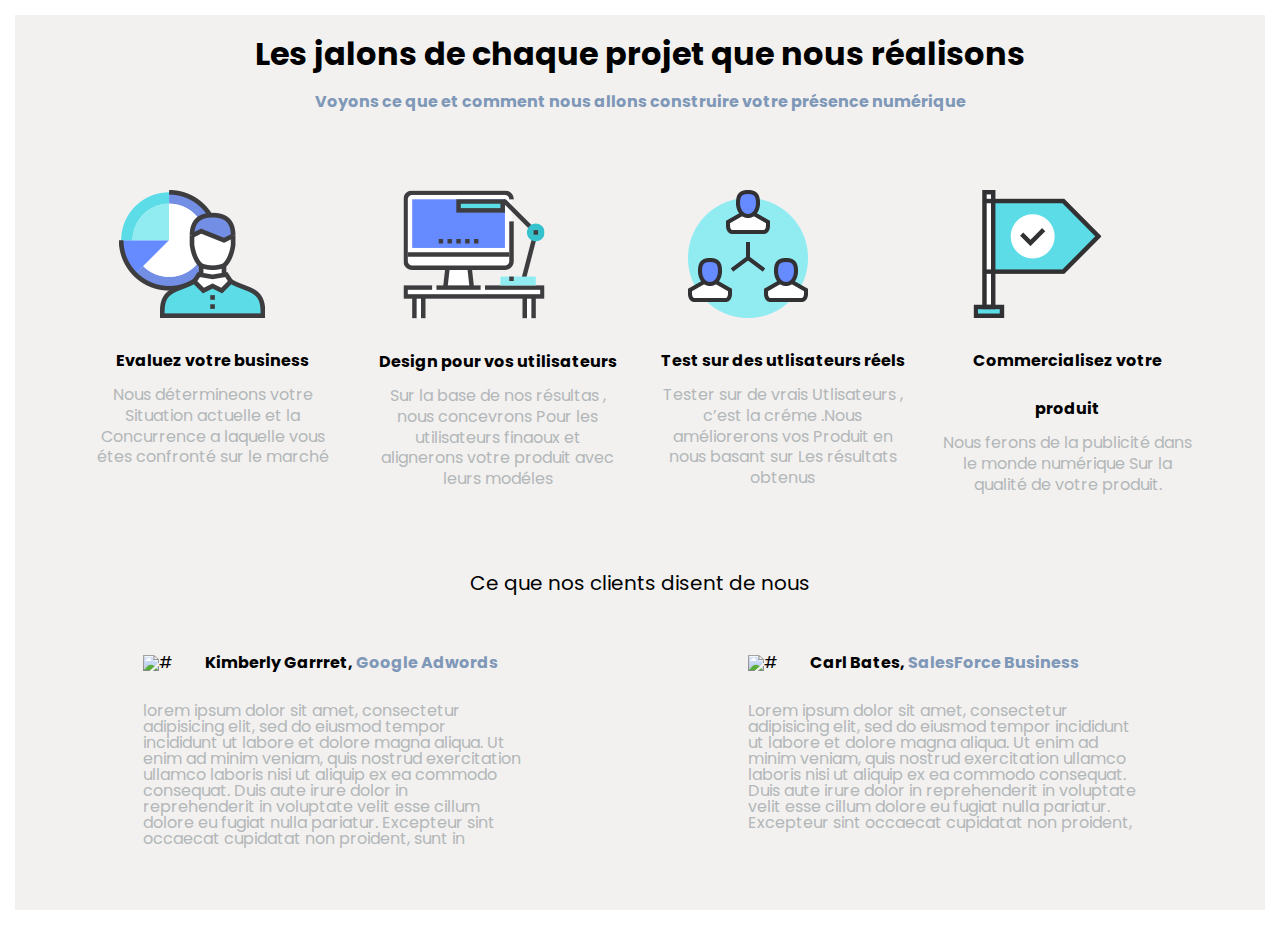
==== index.html @ 1a268c7a "add section n°2" ====
<!DOCTYPE html>
<html lang="en" dir="ltr">

<head>
    <meta charset="UTF-8">
    <meta name="description" content="">
    <meta name="viewport" content="width=device-width, initial-scale=1.0">
    <link href="https://fonts.googleapis.com/css?family=Poppins&display=swap" rel="stylesheet">
    <link rel="stylesheet" href="./css/main.css">
    <title>web design with sass</title>
</head>

<body>
    <header>
    </header>
    <section1>
        <div class="container">
            <div class="part1">
                <h1>Les jalons de chaque projet que nous réalisons</h1>
                <h4>Voyons ce que et comment nous allons construire votre présence numérique</h4>
            </div>
            <div class="part2">
                <div class="part21">
                    <img src="Images/11.png" alt="#">
                    <h4>Evaluez votre business</h4>
                    <p>Nous détermineons votre
                        Situation actuelle et la
                        Concurrence a laquelle vous
                        étes confronté sur le marché</p>
                </div>
                <div class="part22">
                    <img src="Images/12.png" alt="#">
                    <h4>Design pour vos utilisateurs</h4>
                    <p>Sur la base de nos résultas ,
                        nous concevrons Pour les
                        utilisateurs finaoux
                        et alignerons votre produit
                        avec leurs modéles</p>
                </div>
                <div class="part23">
                    <img src="Images/13.png" alt="#">
                    <h4>Test sur des utlisateurs réels</h4>
                    <p>Tester sur de vrais Utlisateurs ,
                        c’est la créme .Nous
                        améliorerons vos Produit en
                        nous basant sur Les résultats
                        obtenus</p>
                </div>
                <div class="part24">
                    <img src="Images/14.png" alt="#">
                    <h4>Commercialisez votre produit</h4>
                    <p>Nous ferons de la publicité dans
                        le monde numérique Sur la
                        qualité de votre produit.</p>
                </div>
            </div>
            <div class="part3">Ce que nos clients disent de nous</div>
            <div class="part4">
                <div class="part41">
                    <div class="user">
                        <img src="images/42.png" alt="#">
                        <strong>Kimberly Garrret, <span>Google Adwords</span></strong></div>
                    <p>lorem ipsum dolor sit amet, consectetur adipisicing elit, sed do eiusmod tempor incididunt ut
                        labore et dolore magna aliqua. Ut enim ad minim veniam, quis nostrud exercitation ullamco
                        laboris nisi ut aliquip ex ea commodo consequat. Duis aute irure dolor in reprehenderit in
                        voluptate velit esse cillum dolore eu fugiat nulla pariatur. Excepteur sint occaecat cupidatat
                        non proident, sunt in</p>
                </div>
                <div class="part42">
                    <div class="user">
                        <img src="images/41.png" alt="#">
                        <strong>Carl Bates, <span>SalesForce Business</span></strong></div>

                    <p>Lorem ipsum dolor sit amet, consectetur adipisicing elit, sed do eiusmod tempor incididunt ut
                        labore et dolore magna aliqua. Ut enim ad minim veniam, quis nostrud exercitation ullamco
                        laboris nisi ut aliquip ex ea commodo consequat. Duis aute irure dolor in reprehenderit in
                        voluptate velit esse cillum dolore eu fugiat nulla pariatur. Excepteur sint occaecat cupidatat
                        non proident,</p>
                </div>
            </div>
    </section1>

    <section2></section2>
    <footer></footer>
</body>

</html>
---- css/main.css ----
@use "../variable";
* {
  margin: 0;
  padding: 0;
  -moz-box-sizing: border-box;
  -webkit-box-sizing: border-box;
  -ms-box-sizing: border-box;
  box-sizing: border-box; }

*, *:before, *:after {
  box-sizing: inherit; }

html {
  font-size: 16px; }

body {
  font-family: 'Poppins', sans-serif;
  max-width: 100%; }

.container {
  margin: 15px;
  padding: 15px;
  background-color: #f2f1ef;
  line-height: 3rem; }

.container .part1 h1 {
  text-align: center;
  color: black; }

.container .part1 h4 {
  text-align: center;
  color: #7f98b8; }

.part2 {
  display: flex;
  justify-content: space-around;
  flex-wrap: nowrap;
  margin-top: 4rem;
  margin: 4rem 40px; }

.part2 div {
  width: 250px; }

.part2 img {
  margin-left: 30px; }

.part2 h4 {
  text-align: center;
  line-height: 3rem; }

.part2 p {
  text-align: center;
  line-height: 1.3rem;
  color: #b3b7b9; }

.part3 {
  text-align: center;
  font-size: 20px; }

.part4 {
  display: flex;
  justify-content: space-around;
  line-height: 1rem;
  margin-top: 3rem; }

.part4 span {
  color: #7f98b8; }

.part4 .part41 p {
  max-width: 380px;
  color: #b3b7b9;
  padding: 2rem 0 3rem 0; }

.part4 .part42 p {
  max-width: 390px;
  color: #b3b7b9;
  padding: 2rem 0 3rem 0; }

.user {
  display: flex;
  align-items: center; }

.user strong {
  margin-left: 2rem; }

@media (max-width: 375px) {
  .container {
    max-width: 360px;
    padding: 0px; }
  .part1 h1 {
    font-size: 20px; }
  .part1 h4 {
    font-size: 16px; }
  .part2 {
    display: flex;
    justify-content: center;
    align-items: center;
    flex-direction: column;
    text-align: center;
    margin-top: 2rem; }
  .part2 img {
    margin-left: 0px;
    margin-top: 2rem; } }

@media (max-width: 375px) {
  .container {
    max-width: 342px;
    padding: 0px; }
  .part4 {
    display: flex;
    justify-content: center;
    align-items: center;
    flex-direction: column; }
  .user {
    display: flex;
    flex-direction: column; }
  .user strong {
    margin-top: 30px; }
  .part4 .part41 p {
    text-align: center;
    max-width: 300px;
    margin-left: 10px; }
  .part4 .part42 p {
    text-align: center;
    max-width: 300px;
    margin-left: 20px; } }
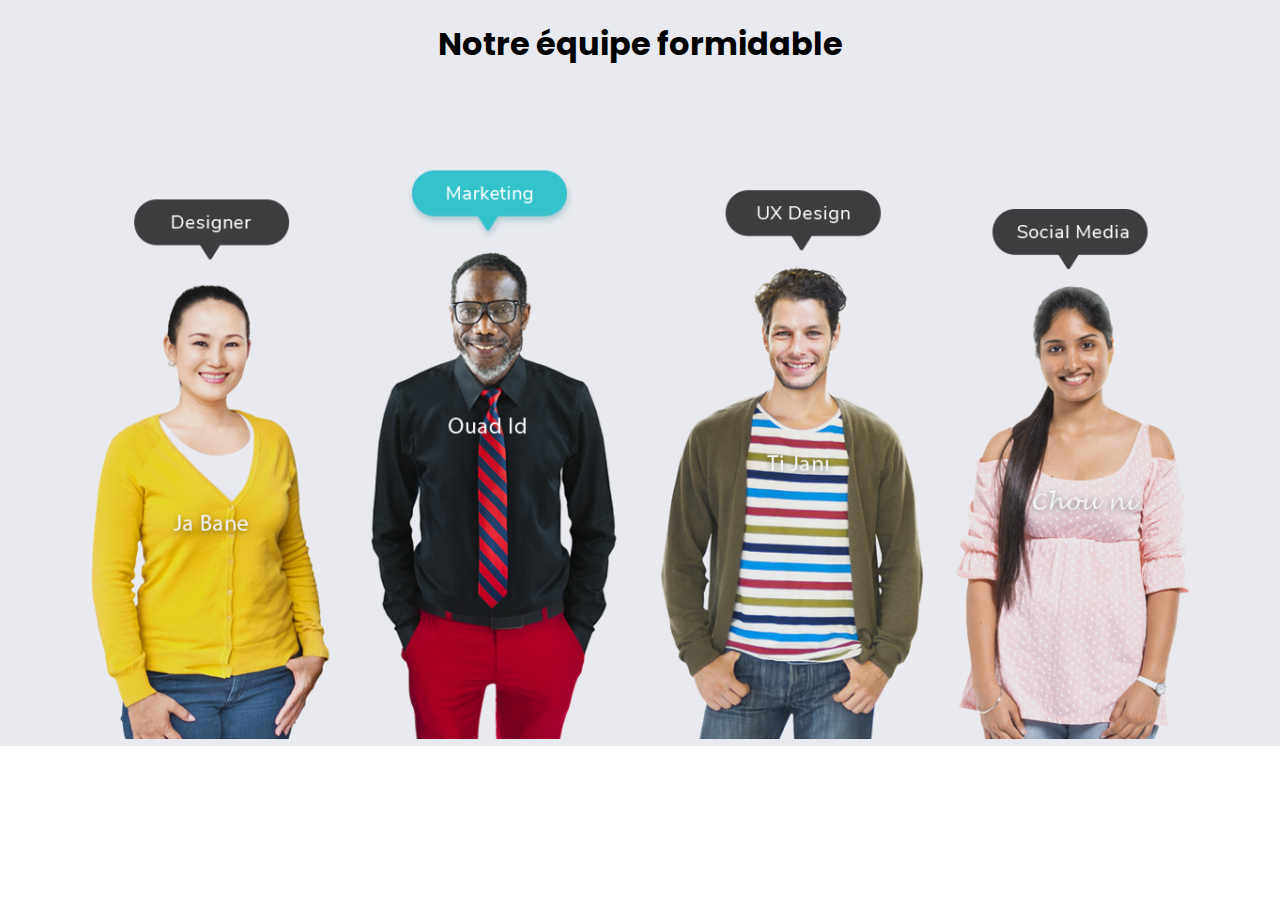
==== commit b4fc20db: "noveau dossi" ====
--- a/index.html
+++ b/index.html
@@ -11,77 +11,36 @@
 </head>
 
 <body>
-    <header>
-    </header>
-    <section1>
+
+    <section id="sec2">
         <div class="container">
-            <div class="part1">
-                <h1>Les jalons de chaque projet que nous réalisons</h1>
-                <h4>Voyons ce que et comment nous allons construire votre présence numérique</h4>
+            <div class="s2">
+                <h1>Notre équipe formidable </h1>
             </div>
-            <div class="part2">
-                <div class="part21">
-                    <img src="Images/11.png" alt="#">
-                    <h4>Evaluez votre business</h4>
-                    <p>Nous détermineons votre
-                        Situation actuelle et la
-                        Concurrence a laquelle vous
-                        étes confronté sur le marché</p>
-                </div>
-                <div class="part22">
-                    <img src="Images/12.png" alt="#">
-                    <h4>Design pour vos utilisateurs</h4>
-                    <p>Sur la base de nos résultas ,
-                        nous concevrons Pour les
-                        utilisateurs finaoux
-                        et alignerons votre produit
-                        avec leurs modéles</p>
-                </div>
-                <div class="part23">
-                    <img src="Images/13.png" alt="#">
-                    <h4>Test sur des utlisateurs réels</h4>
-                    <p>Tester sur de vrais Utlisateurs ,
-                        c’est la créme .Nous
-                        améliorerons vos Produit en
-                        nous basant sur Les résultats
-                        obtenus</p>
-                </div>
-                <div class="part24">
-                    <img src="Images/14.png" alt="#">
-                    <h4>Commercialisez votre produit</h4>
-                    <p>Nous ferons de la publicité dans
-                        le monde numérique Sur la
-                        qualité de votre produit.</p>
-                </div>
+            <div class="flex">
+                <a href="#">
+                    <img src="Images/1.png" alt="hanan">
+                </a>
+                <a href="#">
+                    <img src="Images/2.png" alt="wadid">
+                </a>
+                <a href="#">
+                    <img src="Images/3.png" alt="tijani">
+
+                </a>
+                <a href="#">
+                    <img src="Images/4.png" alt="iman">
+                </a>
             </div>
-            <div class="part3">Ce que nos clients disent de nous</div>
-            <div class="part4">
-                <div class="part41">
-                    <div class="user">
-                        <img src="images/42.png" alt="#">
-                        <strong>Kimberly Garrret, <span>Google Adwords</span></strong></div>
-                    <p>lorem ipsum dolor sit amet, consectetur adipisicing elit, sed do eiusmod tempor incididunt ut
-                        labore et dolore magna aliqua. Ut enim ad minim veniam, quis nostrud exercitation ullamco
-                        laboris nisi ut aliquip ex ea commodo consequat. Duis aute irure dolor in reprehenderit in
-                        voluptate velit esse cillum dolore eu fugiat nulla pariatur. Excepteur sint occaecat cupidatat
-                        non proident, sunt in</p>
-                </div>
-                <div class="part42">
-                    <div class="user">
-                        <img src="images/41.png" alt="#">
-                        <strong>Carl Bates, <span>SalesForce Business</span></strong></div>
+        </div>
+    </section>
 
-                    <p>Lorem ipsum dolor sit amet, consectetur adipisicing elit, sed do eiusmod tempor incididunt ut
-                        labore et dolore magna aliqua. Ut enim ad minim veniam, quis nostrud exercitation ullamco
-                        laboris nisi ut aliquip ex ea commodo consequat. Duis aute irure dolor in reprehenderit in
-                        voluptate velit esse cillum dolore eu fugiat nulla pariatur. Excepteur sint occaecat cupidatat
-                        non proident,</p>
-                </div>
-            </div>
-    </section1>
 
-    <section2></section2>
-    <footer></footer>
+
+
+
+
+
 </body>
 
 </html>--- a/css/main.css
+++ b/css/main.css
@@ -1,4 +1,3 @@
-@use "../variable";
 * {
   margin: 0;
   padding: 0;
@@ -18,109 +17,18 @@
   max-width: 100%; }
 
 .container {
-  margin: 15px;
-  padding: 15px;
-  background-color: #f2f1ef;
-  line-height: 3rem; }
+  width: 1175px;
+  padding-left: 15px;
+  padding-right: 15px;
+  margin: 0px auto; }
 
-.container .part1 h1 {
-  text-align: center;
-  color: black; }
-
-.container .part1 h4 {
-  text-align: center;
-  color: #7f98b8; }
-
-.part2 {
-  display: flex;
-  justify-content: space-around;
-  flex-wrap: nowrap;
-  margin-top: 4rem;
-  margin: 4rem 40px; }
-
-.part2 div {
-  width: 250px; }
-
-.part2 img {
-  margin-left: 30px; }
-
-.part2 h4 {
-  text-align: center;
-  line-height: 3rem; }
-
-.part2 p {
-  text-align: center;
-  line-height: 1.3rem;
-  color: #b3b7b9; }
-
-.part3 {
-  text-align: center;
-  font-size: 20px; }
-
-.part4 {
-  display: flex;
-  justify-content: space-around;
-  line-height: 1rem;
-  margin-top: 3rem; }
-
-.part4 span {
-  color: #7f98b8; }
-
-.part4 .part41 p {
-  max-width: 380px;
-  color: #b3b7b9;
-  padding: 2rem 0 3rem 0; }
-
-.part4 .part42 p {
-  max-width: 390px;
-  color: #b3b7b9;
-  padding: 2rem 0 3rem 0; }
-
-.user {
-  display: flex;
-  align-items: center; }
-
-.user strong {
-  margin-left: 2rem; }
-
-@media (max-width: 375px) {
-  .container {
-    max-width: 360px;
-    padding: 0px; }
-  .part1 h1 {
-    font-size: 20px; }
-  .part1 h4 {
-    font-size: 16px; }
-  .part2 {
+#sec2 {
+  background-color: #e8eaef; }
+  #sec2 .s2 {
+    text-align: center;
+    padding-top: 20px; }
+  #sec2 .flex {
     display: flex;
+    align-items: center;
     justify-content: center;
-    align-items: center;
-    flex-direction: column;
-    text-align: center;
-    margin-top: 2rem; }
-  .part2 img {
-    margin-left: 0px;
-    margin-top: 2rem; } }
-
-@media (max-width: 375px) {
-  .container {
-    max-width: 342px;
-    padding: 0px; }
-  .part4 {
-    display: flex;
-    justify-content: center;
-    align-items: center;
-    flex-direction: column; }
-  .user {
-    display: flex;
-    flex-direction: column; }
-  .user strong {
-    margin-top: 30px; }
-  .part4 .part41 p {
-    text-align: center;
-    max-width: 300px;
-    margin-left: 10px; }
-  .part4 .part42 p {
-    text-align: center;
-    max-width: 300px;
-    margin-left: 20px; } }
+    flex-wrap: wrap; }
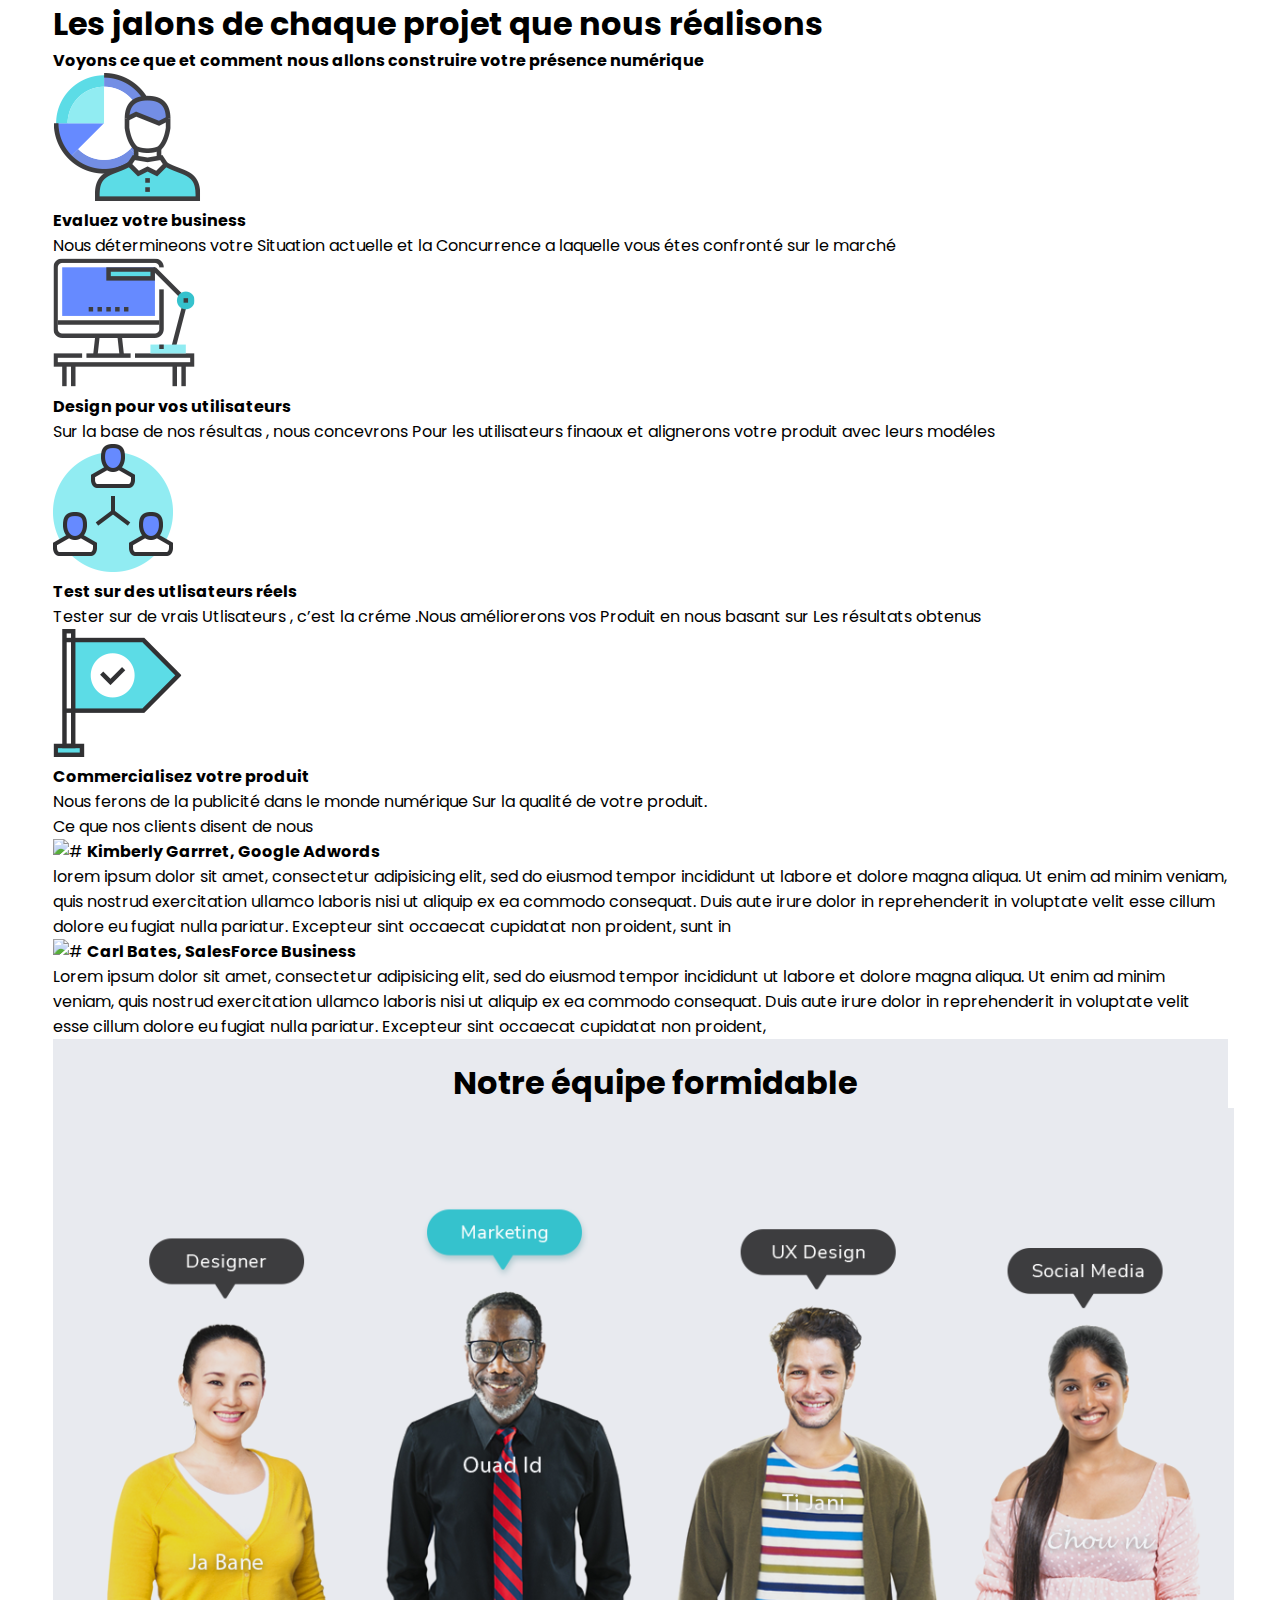
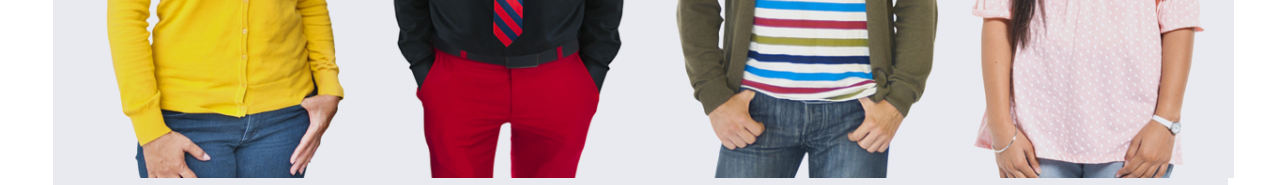
==== commit f2178df9: "add section_2" ====
--- a/index.html
+++ b/index.html
@@ -11,7 +11,72 @@
 </head>
 
 <body>
+    <section1>
+        <div class="container">
+            <div class="part1">
+                <h1>Les jalons de chaque projet que nous réalisons</h1>
+                <h4>Voyons ce que et comment nous allons construire votre présence numérique</h4>
+            </div>
+            <div class="part2">
+                <div class="part21">
+                    <img src="Images/11.png" alt="#">
+                    <h4>Evaluez votre business</h4>
+                    <p>Nous détermineons votre
+                        Situation actuelle et la
+                        Concurrence a laquelle vous
+                        étes confronté sur le marché</p>
+                </div>
+                <div class="part22">
+                    <img src="Images/12.png" alt="#">
+                    <h4>Design pour vos utilisateurs</h4>
+                    <p>Sur la base de nos résultas ,
+                        nous concevrons Pour les
+                        utilisateurs finaoux
+                        et alignerons votre produit
+                        avec leurs modéles</p>
+                </div>
+                <div class="part23">
+                    <img src="Images/13.png" alt="#">
+                    <h4>Test sur des utlisateurs réels</h4>
+                    <p>Tester sur de vrais Utlisateurs ,
+                        c’est la créme .Nous
+                        améliorerons vos Produit en
+                        nous basant sur Les résultats
+                        obtenus</p>
+                </div>
+                <div class="part24">
+                    <img src="Images/14.png" alt="#">
+                    <h4>Commercialisez votre produit</h4>
+                    <p>Nous ferons de la publicité dans
+                        le monde numérique Sur la
+                        qualité de votre produit.</p>
+                </div>
+            </div>
+            <div class="part3">Ce que nos clients disent de nous</div>
+            <div class="part4">
+                <div class="part41">
+                    <div class="user">
+                        <img src="images/42.png" alt="#">
+                        <strong>Kimberly Garrret, <span>Google Adwords</span></strong></div>
+                    <p>lorem ipsum dolor sit amet, consectetur adipisicing elit, sed do eiusmod tempor incididunt ut
+                        labore et dolore magna aliqua. Ut enim ad minim veniam, quis nostrud exercitation ullamco
+                        laboris nisi ut aliquip ex ea commodo consequat. Duis aute irure dolor in reprehenderit in
+                        voluptate velit esse cillum dolore eu fugiat nulla pariatur. Excepteur sint occaecat cupidatat
+                        non proident, sunt in</p>
+                </div>
+                <div class="part42">
+                    <div class="user">
+                        <img src="images/41.png" alt="#">
+                        <strong>Carl Bates, <span>SalesForce Business</span></strong></div>
 
+                    <p>Lorem ipsum dolor sit amet, consectetur adipisicing elit, sed do eiusmod tempor incididunt ut
+                        labore et dolore magna aliqua. Ut enim ad minim veniam, quis nostrud exercitation ullamco
+                        laboris nisi ut aliquip ex ea commodo consequat. Duis aute irure dolor in reprehenderit in
+                        voluptate velit esse cillum dolore eu fugiat nulla pariatur. Excepteur sint occaecat cupidatat
+                        non proident,</p>
+                </div>
+            </div>
+    </section1>
     <section id="sec2">
         <div class="container">
             <div class="s2">
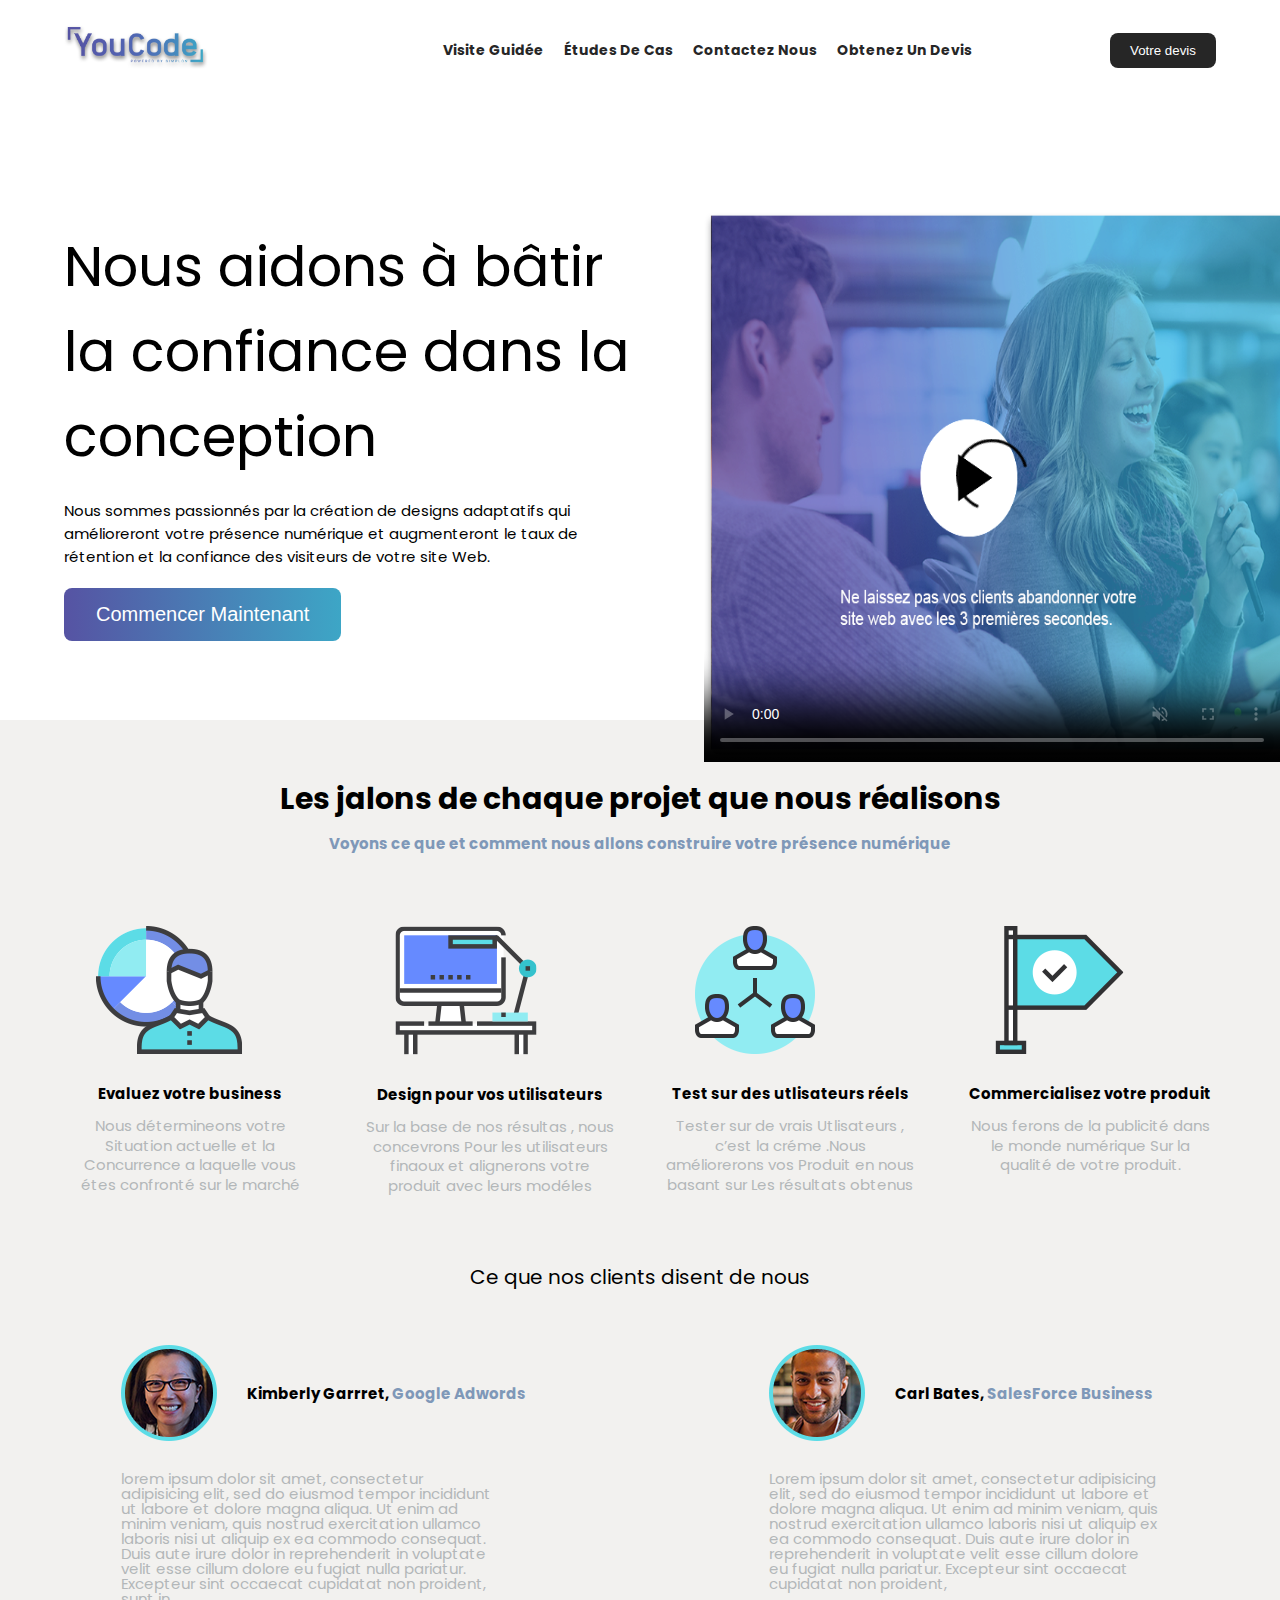
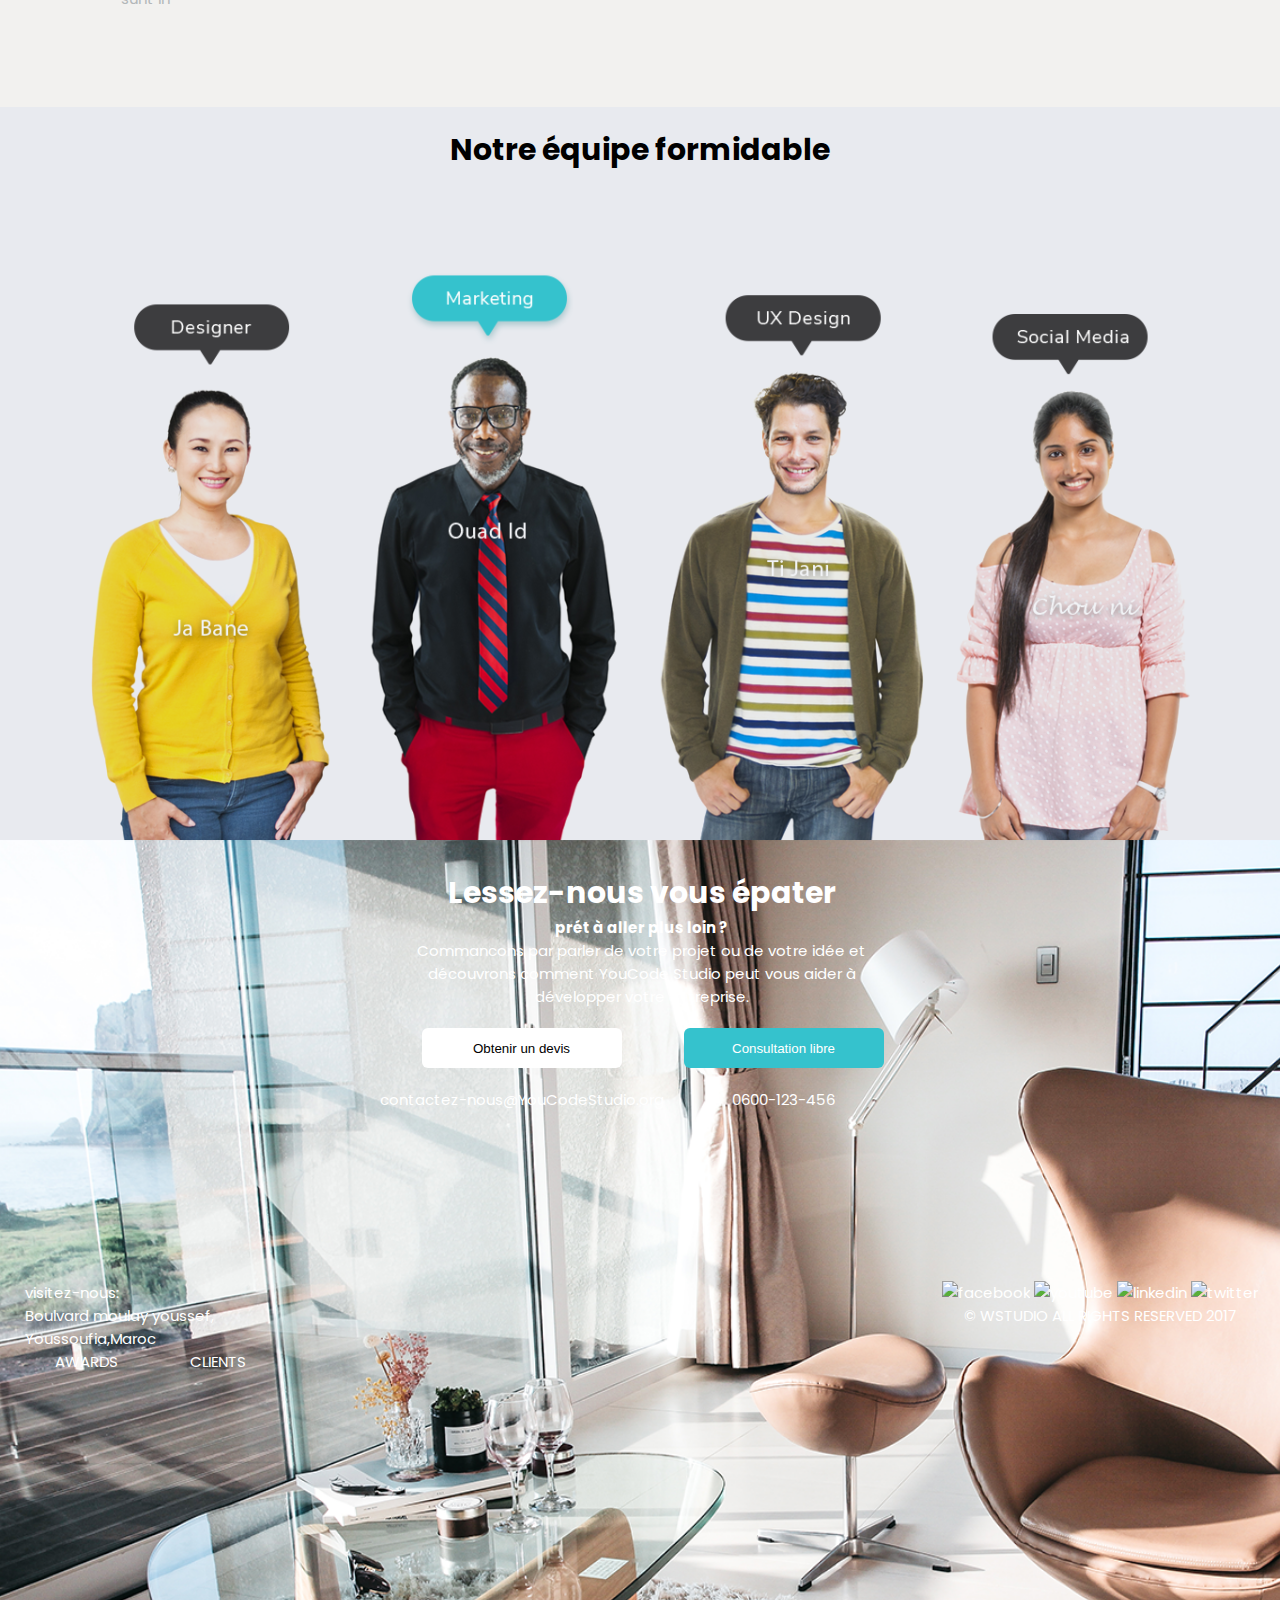
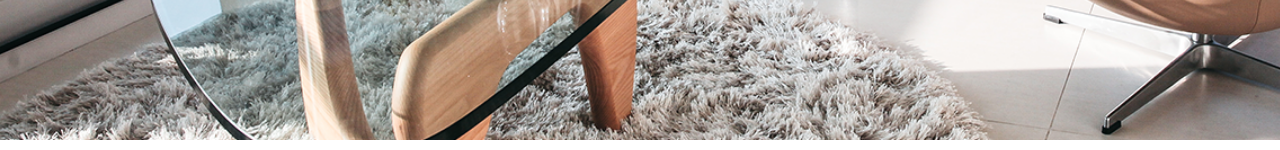
==== commit b619d86c: "changement de Images" ====
--- a/index.html
+++ b/index.html
@@ -7,12 +7,43 @@
     <meta name="viewport" content="width=device-width, initial-scale=1.0">
     <link href="https://fonts.googleapis.com/css?family=Poppins&display=swap" rel="stylesheet">
     <link rel="stylesheet" href="./css/main.css">
+    <link rel="icon" sizes="100*80" href="./Images/logo-youcode.png">
     <title>web design with sass</title>
 </head>
 
 <body>
-    <section1>
+    <img src="./Images/menu.svg" alt="" width="50px" height="40px" class="menu-btn">
+    <nav class="container">
+        <div class="logo--container">
+            <a href="#" class="logo" ><img src="./Images/logo-youcode.png" alt="logo-youcode" width="60%"></a>
+        </div>
+        <ul id="links" >
+            <li class="link-item"><a href="#">visite guidée</a></li>
+            <li class="link-item"><a href="#">études de cas</a></li>
+            <li class="link-item"><a href="#">contactez nous</a></li>
+            <li class="link-item"><a href="#">obtenez un devis</a></li>
+        </ul>
+        <div class="nav--button-container">
+            <button class="header--nav">Votre devis</button>
+        </div>  
+    </nav>
+    <header>
         <div class="container">
+            <h1>nous aidons à bâtir la confiance dans la conception</h1>
+            <p>Nous sommes passionnés par la création de designs adaptatifs qui amélioreront votre présence
+                numérique et augmenteront le taux de rétention et la confiance des visiteurs de votre site Web.
+            </p>
+            <button class="header-btn">Commencer maintenant</button>
+        </div>
+        <div class="overlay">
+            <video width="100%" controls="controls" id="video" muted poster="./Images/vedeo-ply_vf.png">
+                <source src="./Images/video.mp4" type="video/mp4">
+                <p>your browser doesn't support display mp4 video <a href="#">click here to view the video</a></p>
+            </video>
+        </div>
+    </header>  
+    <section class="sec1">
+        <div class="sec1--container">
             <div class="part1">
                 <h1>Les jalons de chaque projet que nous réalisons</h1>
                 <h4>Voyons ce que et comment nous allons construire votre présence numérique</h4>
@@ -56,7 +87,7 @@
             <div class="part4">
                 <div class="part41">
                     <div class="user">
-                        <img src="images/42.png" alt="#">
+                        <img src="Images/42.png" alt="#">
                         <strong>Kimberly Garrret, <span>Google Adwords</span></strong></div>
                     <p>lorem ipsum dolor sit amet, consectetur adipisicing elit, sed do eiusmod tempor incididunt ut
                         labore et dolore magna aliqua. Ut enim ad minim veniam, quis nostrud exercitation ullamco
@@ -66,7 +97,7 @@
                 </div>
                 <div class="part42">
                     <div class="user">
-                        <img src="images/41.png" alt="#">
+                        <img src="Images/41.png" alt="#">
                         <strong>Carl Bates, <span>SalesForce Business</span></strong></div>
 
                     <p>Lorem ipsum dolor sit amet, consectetur adipisicing elit, sed do eiusmod tempor incididunt ut
@@ -76,9 +107,9 @@
                         non proident,</p>
                 </div>
             </div>
-    </section1>
+    </section>
     <section id="sec2">
-        <div class="container">
+        <div>
             <div class="s2">
                 <h1>Notre équipe formidable </h1>
             </div>
@@ -99,13 +130,46 @@
             </div>
         </div>
     </section>
-
-
-
-
-
-
-
+    <footer>
+        <div class="foot">
+            <H1>Lessez-nous vous épater</H1>
+            <h4>prét à aller plus loin ?</h4>
+            <p>Commancons par parler de votre projet ou de votre idée et</br>
+            découvrons comment YouCode Studio peut vous aider à</br>
+            développer votre entreprise. 
+            </p>
+            <div class="button" style="text-align: center;">
+                <div>
+                    <button id="devis">Obtenir un devis</button>
+                    <p><a href="#"style="text-decoration: none;color:white;">contactez-nous@YouCodeStudio.org</a></p>
+                </div>
+                <div>
+                    <button id="consult">Consultation libre</button>
+                    <p>0600-123-456</p>
+                </div>
+            </div>
+        </div>
+        
+        <div class="div-footer">
+            <div>
+                <p>
+                    visitez-nous:</br>
+                    Boulvard moulay youssef,</br>
+                    Youssoufia,Maroc</br>
+                    <a href="#">AWARDS</a>&nbsp;&nbsp;
+                    <a href="#">CLIENTS</a>
+                </p>
+            </div>
+            <div style="text-align: center;">
+                <img src="Images/facebook.svg" alt="facebook" style="width: 30px;height: 30px;"/>
+                <img src="Images/youtube.svg" alt="youtube" style="width: 30px;height: 30px;"/>
+                <img src="Images/linkedin.svg" alt="linkedin" style="width: 30px;height: 30px;"/>
+                <img src="Images/twitter.svg" alt="twitter" style="width: 30px;height: 30px;"/>
+                <p>© WSTUDIO ALL RIGHTS RESERVED 2017</p> 
+            </div>
+        </div>
+    </footer>
+    <script src="./js/main.js"></script>
 </body>
 
-</html>+</html>
--- a/css/main.css
+++ b/css/main.css
@@ -4,31 +4,483 @@
   -moz-box-sizing: border-box;
   -webkit-box-sizing: border-box;
   -ms-box-sizing: border-box;
-  box-sizing: border-box; }
+  box-sizing: border-box;
+}
 
 *, *:before, *:after {
-  box-sizing: inherit; }
+  box-sizing: inherit;
+}
 
 html {
-  font-size: 16px; }
+  font-size: 16px;
+}
 
 body {
-  font-family: 'Poppins', sans-serif;
-  max-width: 100%; }
+  font-family: "Poppins", sans-serif;
+  width: 100%;
+}
 
 .container {
-  width: 1175px;
+  max-width: 1400px;
+  width: 90%;
+  margin: 0px auto;
+}
+
+.menu-btn {
+  cursor: pointer;
+  position: absolute;
+  top: 28px;
+  right: 30px;
+  z-index: 4;
+  display: none;
+}
+@media (max-width: 992px) {
+  .menu-btn {
+    display: block;
+  }
+  .menu-btn:hover {
+    opacity: 0.6;
+  }
+}
+
+nav {
+  display: flex;
+  text-transform: capitalize;
+  font-weight: bold;
+  align-items: center;
+  justify-content: center;
+  height: 70px;
+  padding: 15px 0;
+  font-size: 14px;
+}
+nav ul {
+  list-style: none;
+  display: flex;
+}
+@media (max-width: 992px) {
+  nav ul {
+    display: block;
+    position: absolute;
+    top: 0;
+    left: 0;
+    background: #262626;
+    width: 45%;
+    height: 100%;
+    opacity: 0.9;
+    padding: 32px;
+    transition: transform 1.5s;
+    transform: translateX(-1000px);
+  }
+  nav ul li {
+    margin-bottom: 48px;
+    font-size: 16px;
+    border-bottom: 1px solid #f1f1f1;
+    text-align: center;
+  }
+  nav ul li:last-child {
+    border-bottom: none;
+  }
+}
+nav ul li {
+  padding: 0px 10px;
+}
+nav a {
+  text-decoration: none;
+  color: #262626;
+}
+@media (max-width: 992px) {
+  nav a {
+    color: #fff;
+  }
+}
+nav a:hover {
+  color: #3da6c6;
+}
+nav .logo--container {
+  margin-right: auto;
+}
+@media (max-width: 767px) {
+  nav .logo--container {
+    margin-top: 32px;
+  }
+}
+nav .nav--button-container {
+  margin-left: auto;
+}
+@media (max-width: 992px) {
+  nav .nav--button-container {
+    margin-right: 56px;
+  }
+}
+@media (max-width: 767px) {
+  nav .nav--button-container {
+    display: none;
+  }
+}
+
+nav .nav--button-container button {
+  padding: 10px 20px;
+  border: none;
+  background: #262626;
+  color: #fff;
+  border-radius: 8px;
+  cursor: pointer;
+}
+nav .nav--button-container button:hover {
+  background: #3da6c6;
+}
+
+header {
+  display: flex;
+  justify-content: space-between;
+  align-items: center;
+  margin-top: 64px;
+  background: #fff;
+}
+@media (max-width: 992px) {
+  header {
+    flex-direction: column;
+  }
+}
+header div:first-child {
+  width: 45%;
+}
+@media (max-width: 992px) {
+  header div:first-child {
+    width: 90%;
+  }
+}
+header div:first-child h1 {
+  font-size: 56px;
+  font-weight: normal;
+  padding-bottom: 20px;
+}
+@media (max-width: 992px) {
+  header div:first-child h1 {
+    font-size: 32px;
+  }
+}
+header div:first-child h1::first-letter {
+  text-transform: capitalize;
+}
+header div:last-child {
+  width: 45%;
+}
+@media (max-width: 992px) {
+  header div:last-child {
+    width: 100%;
+  }
+}
+header button {
+  padding: 15px 32px;
+  font-size: 20px;
+  text-transform: capitalize;
+  border: none;
+  border-radius: 8px;
+  color: #fff;
+  background: #5653a3;
+  margin: 20px 0;
+  background: linear-gradient(90deg, #5653a3 0%, #3da6c6 100%);
+  cursor: pointer;
+}
+header button:hover {
+  background: #3da6c6;
+}
+header .overlay {
+  width: 100%;
+  position: relative;
+  top: 48px;
+}
+header .overlay #video {
+  object-fit: fill;
+  height: 550px;
+}
+
+.show-menu {
+  transform: translateX(0px);
+}
+
+* {
+  margin: 0;
+  padding: 0;
+  -moz-box-sizing: border-box;
+  -webkit-box-sizing: border-box;
+  -ms-box-sizing: border-box;
+  box-sizing: border-box;
+}
+
+*, *:before, *:after {
+  box-sizing: inherit;
+}
+
+html {
+  font-size: 16px;
+}
+
+body {
+  font-family: "Poppins", sans-serif;
+  width: 100%;
+}
+
+.container {
+  max-width: 1400px;
+  width: 90%;
+  margin: 0px auto;
+}
+
+.sec1 {
+  background-color: #f2f1ef;
+  padding: 56px 0px;
+}
+.sec1 .sec1--container {
+  line-height: 3rem;
+}
+.sec1 .sec1--container .part1 h1 {
+  text-align: center;
+  color: black;
+}
+.sec1 .sec1--container .part1 h4 {
+  text-align: center;
+  color: #7f98b8;
+}
+
+.part2 {
+  display: flex;
+  justify-content: space-around;
+  flex-wrap: nowrap;
+  margin-top: 4rem;
+  margin: 4rem 40px;
+}
+.part2 div {
+  width: 250px;
+}
+.part2 img {
+  margin-left: 30px;
+}
+.part2 h4 {
+  text-align: center;
+  line-height: 3rem;
+}
+.part2 p {
+  text-align: center;
+  line-height: 1.3rem;
+  color: #b3b7b9;
+}
+
+.part3 {
+  text-align: center;
+  font-size: 20px;
+}
+
+.part4 {
+  display: flex;
+  justify-content: space-around;
+  line-height: 1rem;
+  margin-top: 3rem;
+}
+.part4 span {
+  color: #7f98b8;
+}
+.part4 .part41 p {
+  max-width: 380px;
+  color: #b3b7b9;
+  padding: 2rem 0 3rem 0;
+}
+.part4 .part42 p {
+  max-width: 390px;
+  color: #b3b7b9;
+  padding: 2rem 0 3rem 0;
+}
+
+.user {
+  display: flex;
+  align-items: center;
+}
+.user strong {
+  margin-left: 2rem;
+}
+
+@media (max-width: 767px) {
+  .part1 h1 {
+    font-size: 20px;
+  }
+
+  .part1 h4 {
+    font-size: 16px;
+  }
+
+  .part2 {
+    display: flex;
+    justify-content: center;
+    align-items: center;
+    flex-direction: column;
+    text-align: center;
+    margin-top: 2rem;
+  }
+
+  .part2 img {
+    margin-left: 0px;
+    margin-top: 2rem;
+  }
+}
+@media (max-width: 375px) {
+  .sec1--container {
+    max-width: 342px;
+    padding: 0px;
+  }
+
+  .part4 {
+    display: flex;
+    justify-content: center;
+    align-items: center;
+    flex-direction: column;
+  }
+
+  .user {
+    display: flex;
+    flex-direction: column;
+  }
+  .user strong {
+    margin-top: 30px;
+  }
+
+  .part4 .part41 p {
+    text-align: center;
+    max-width: 300px;
+    margin-left: 10px;
+  }
+
+  .part4 .part42 p {
+    text-align: center;
+    max-width: 300px;
+    margin-left: 20px;
+  }
+}
+* {
+  margin: 0;
+  padding: 0;
+  -moz-box-sizing: border-box;
+  -webkit-box-sizing: border-box;
+  -ms-box-sizing: border-box;
+  box-sizing: border-box;
+}
+
+*, *:before, *:after {
+  box-sizing: inherit;
+}
+
+html {
+  font-size: 16px;
+}
+
+body {
+  font-family: "Poppins", sans-serif;
+  width: 100%;
+}
+
+.container {
+  max-width: 1400px;
+  width: 90%;
+  margin: 0px auto;
+}
+
+#sec2 {
+  background-color: #e8eaef;
+}
+#sec2 .s2 {
+  text-align: center;
+  padding-top: 20px;
+}
+#sec2 .flex {
+  display: flex;
+  align-items: center;
+  justify-content: center;
+  flex-wrap: wrap;
+}
+
+* {
+  margin-top: 0;
+  padding: 0;
+  -moz-box-sizing: border-box;
+  -webkit-box-sizing: border-box;
+  -ms-box-sizing: border-box;
+  box-sizing: border-box;
+}
+
+*, *:before, *:after {
+  box-sizing: inherit;
+}
+
+html {
+  font-size: 15px;
+}
+html body {
+  font-family: "Poppins", sans-serif;
+}
+html body footer {
+  position: relative;
+  top: -10px;
+  margin-bottom: 0px;
+  background: url("../Images/footer-image.png");
+  background-repeat: no-repeat;
+  background-size: cover;
+  color: white;
+  height: 100vh;
   padding-left: 15px;
-  padding-right: 15px;
-  margin: 0px auto; }
-
-#sec2 {
-  background-color: #e8eaef; }
-  #sec2 .s2 {
-    text-align: center;
-    padding-top: 20px; }
-  #sec2 .flex {
+  padding-right: 12px;
+  margin: 0px 0px;
+}
+html body footer .foot {
+  text-align: center;
+  padding-top: 30px;
+}
+html body footer .foot .button {
+  display: flex;
+  align-items: center;
+  justify-content: center;
+  margin-bottom: 170px;
+}
+html body footer .foot .button #devis {
+  width: 200px;
+  height: 40px;
+  border-radius: 6px;
+  border: none;
+  margin: 20px;
+  background-color: white;
+}
+html body footer .foot .button #consult {
+  width: 200px;
+  height: 40px;
+  border-radius: 6px;
+  border: none;
+  margin: 20px;
+  background-color: #35c2cd;
+  color: white;
+}
+html body footer .div-footer {
+  display: flex;
+  justify-content: space-between;
+  margin: 10px;
+}
+html body footer .div-footer div p a {
+  color: white;
+  text-decoration: none;
+  margin: 2rem;
+}
+
+@media (max-width: 719px) {
+  body footer .foot .button {
     display: flex;
+    flex-direction: column;
+    margin-bottom: 0px;
+  }
+  body footer .div-footer {
+    display: flex;
+    flex-direction: column;
     align-items: center;
     justify-content: center;
-    flex-wrap: wrap; }
+    flex-wrap: nowrap;
+  }
+}
+
+/*# sourceMappingURL=main.css.map */
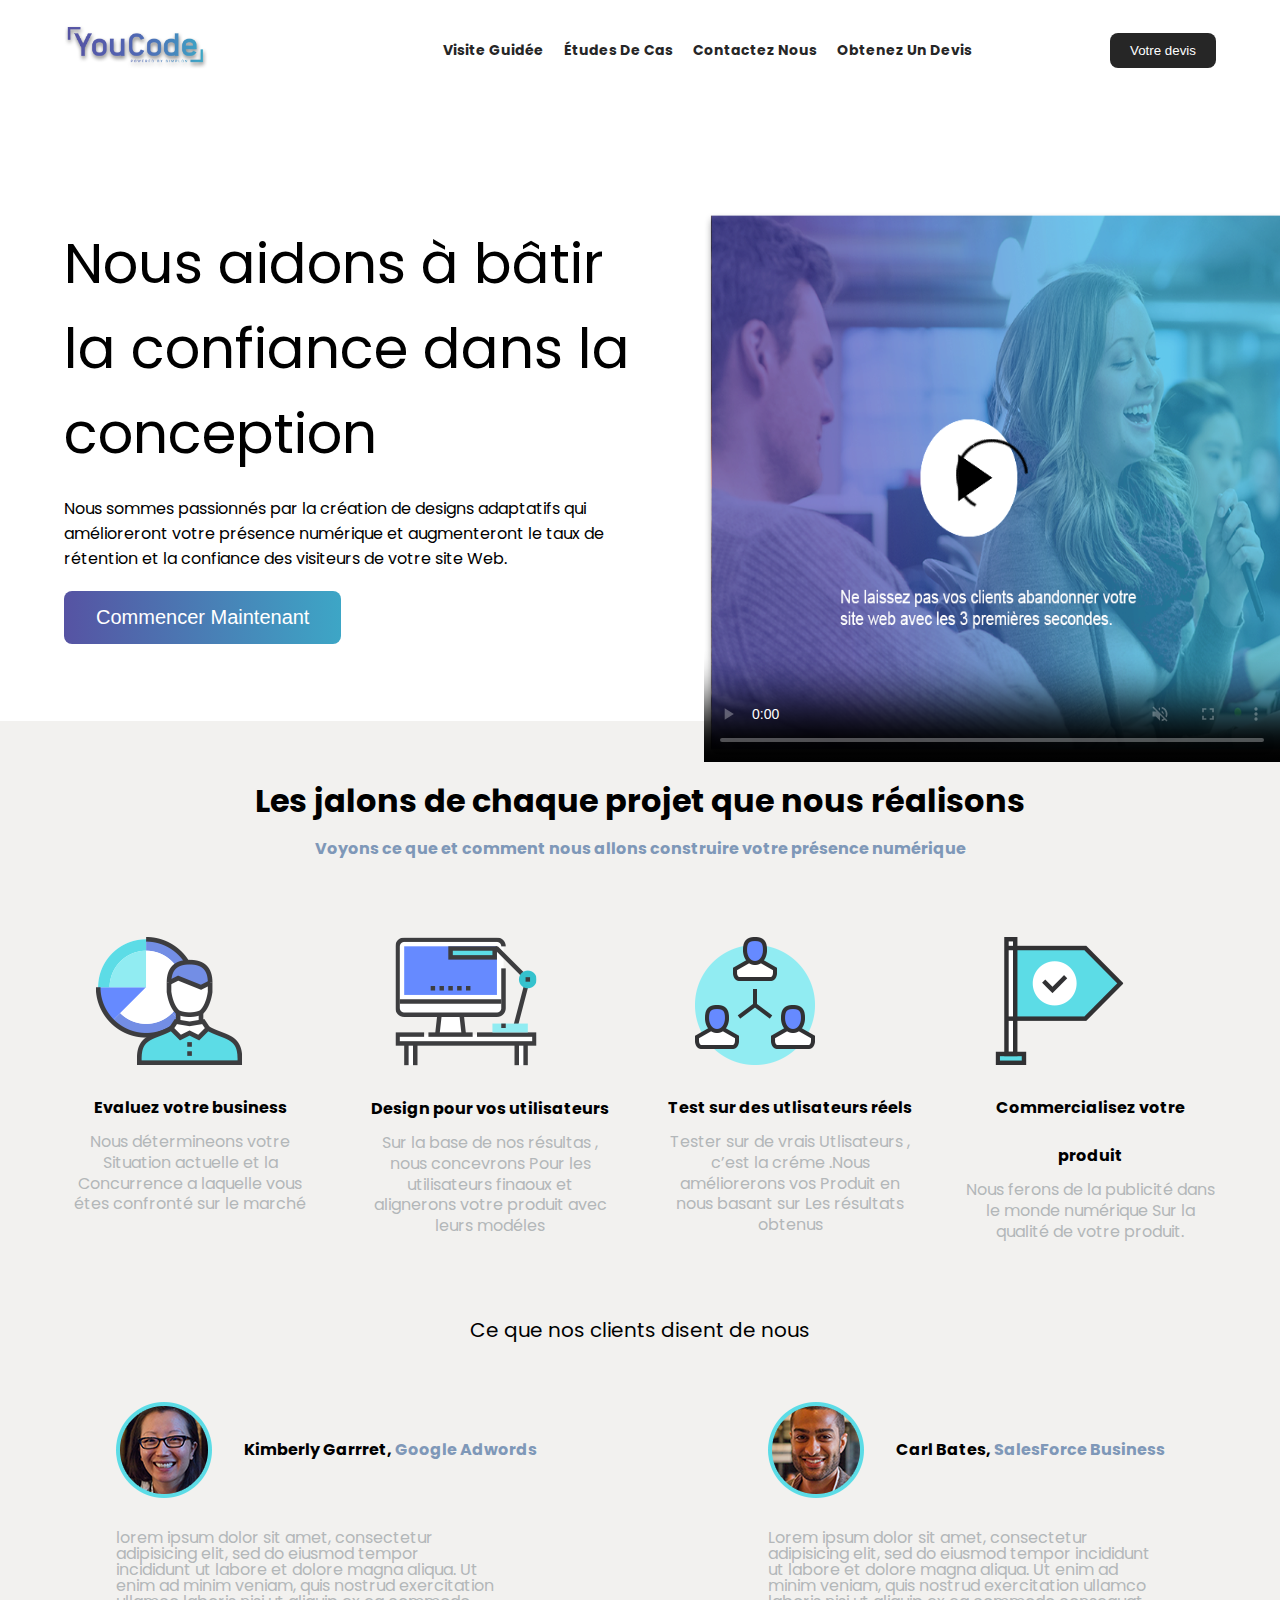
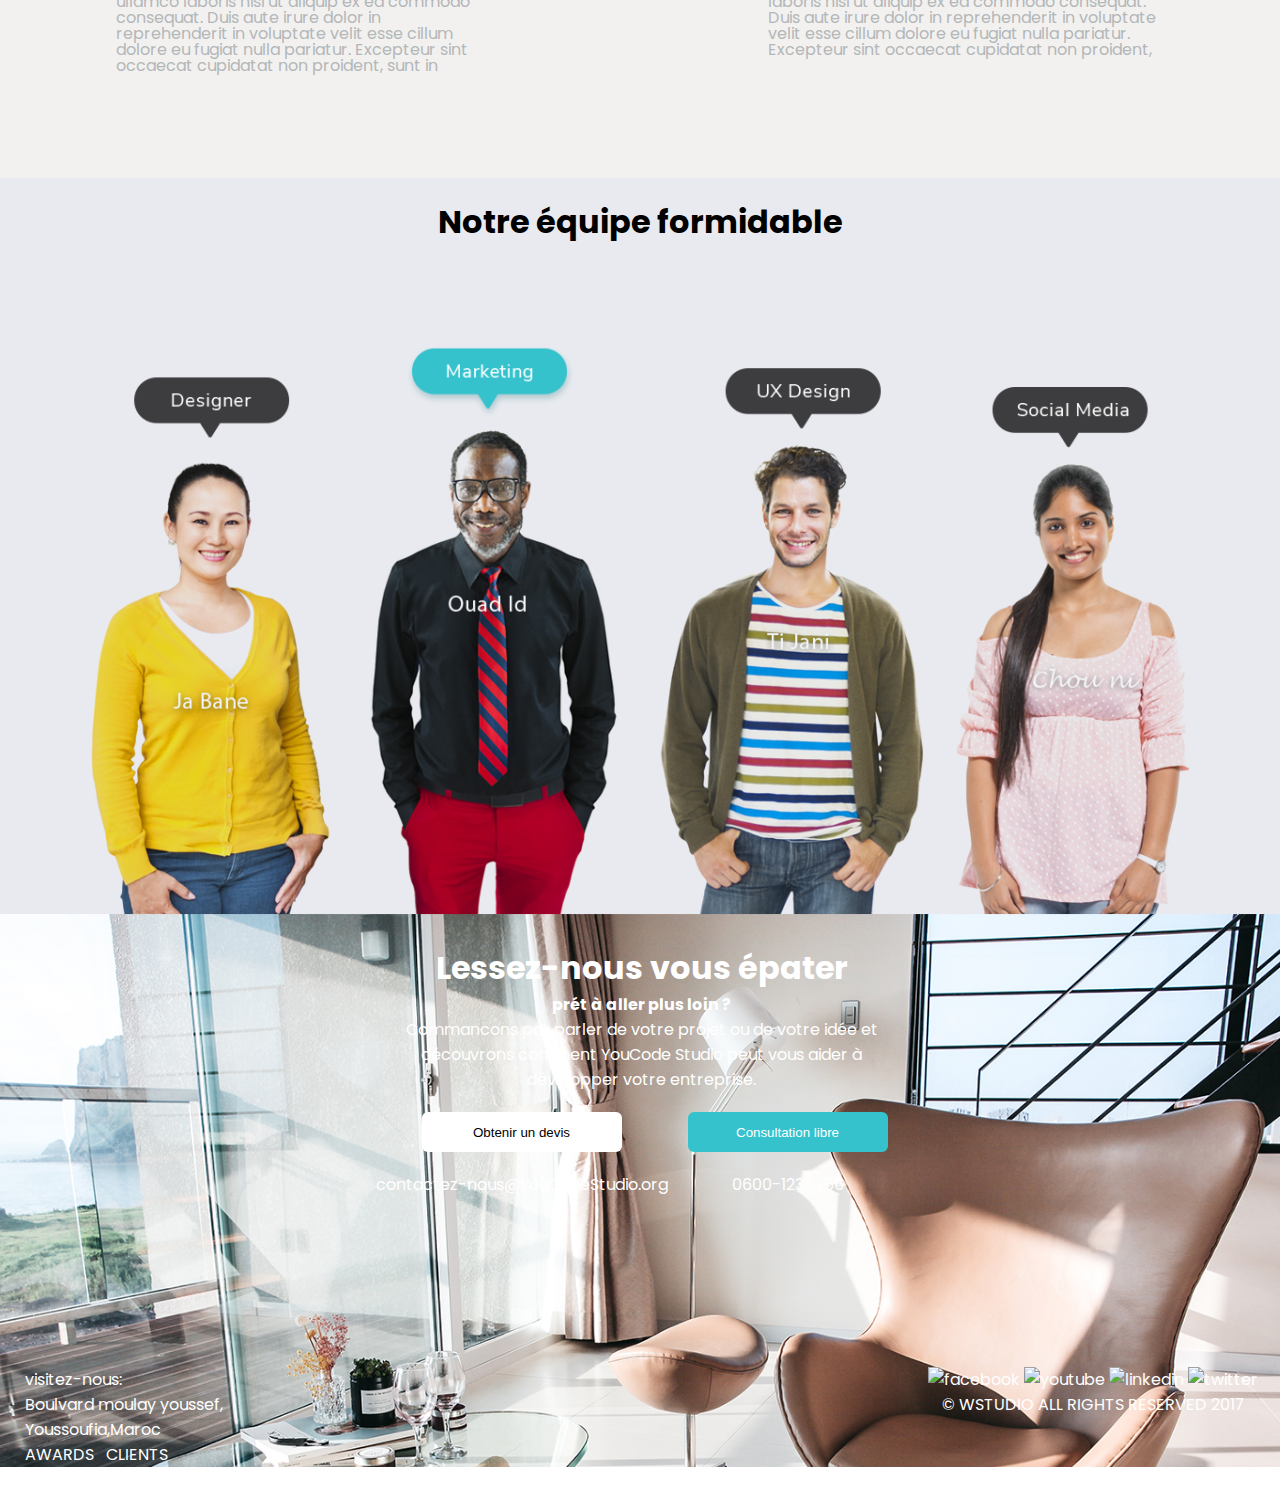
==== commit b735d689: "Merge remote-tracking branch 'origin/contac1'" ====
--- a/index.html
+++ b/index.html
@@ -18,9 +18,9 @@
             <a href="#" class="logo" ><img src="./Images/logo-youcode.png" alt="logo-youcode" width="60%"></a>
         </div>
         <ul id="links" >
-            <li class="link-item"><a href="#">visite guidée</a></li>
+            <li class="link-item"><a href="index.html">visite guidée</a></li>
             <li class="link-item"><a href="#">études de cas</a></li>
-            <li class="link-item"><a href="#">contactez nous</a></li>
+            <li class="link-item"><a href="contac.html">contactez nous</a></li>
             <li class="link-item"><a href="#">obtenez un devis</a></li>
         </ul>
         <div class="nav--button-container">
--- a/css/main.css
+++ b/css/main.css
@@ -61,6 +61,7 @@
   nav ul {
     display: block;
     position: absolute;
+    z-index: 12;
     top: 0;
     left: 0;
     background: #262626;
@@ -323,10 +324,11 @@
     margin-top: 2rem;
   }
 }
-@media (max-width: 375px) {
+@media (max-width: 767px) {
   .sec1--container {
     max-width: 342px;
     padding: 0px;
+    margin: auto;
   }
 
   .part4 {
@@ -425,7 +427,6 @@
   background-repeat: no-repeat;
   background-size: cover;
   color: white;
-  height: 100vh;
   padding-left: 15px;
   padding-right: 12px;
   margin: 0px 0px;
@@ -465,14 +466,16 @@
 html body footer .div-footer div p a {
   color: white;
   text-decoration: none;
-  margin: 2rem;
 }
 
 @media (max-width: 719px) {
+  body footer {
+    font-size: 12px;
+  }
   body footer .foot .button {
     display: flex;
     flex-direction: column;
-    margin-bottom: 0px;
+    margin-bottom: 56px !important;
   }
   body footer .div-footer {
     display: flex;
@@ -482,5 +485,241 @@
     flex-wrap: nowrap;
   }
 }
+* {
+  margin: 0;
+  padding: 0;
+  -moz-box-sizing: border-box;
+  -webkit-box-sizing: border-box;
+  -ms-box-sizing: border-box;
+  box-sizing: border-box;
+}
+
+*, *:before, *:after {
+  box-sizing: inherit;
+}
+
+html {
+  font-size: 16px;
+}
+
+body {
+  font-family: "Poppins", sans-serif;
+  width: 100%;
+}
+
+.container {
+  max-width: 1400px;
+  width: 90%;
+  margin: 0px auto;
+}
+
+.sec-contact {
+  margin-top: 4rem;
+  height: 150vh;
+}
+
+.contact-title {
+  text-align: center;
+  padding-top: 3rem;
+}
+
+.contact-contenu {
+  display: flex;
+  justify-content: space-evenly;
+  padding-top: 5rem;
+}
+
+.contact--insc {
+  display: flex;
+  flex-wrap: nowrap;
+  flex-direction: column;
+  padding-top: 1rem;
+}
+
+input {
+  margin-top: 1rem;
+  padding: 1rem 16rem 1rem 1rem;
+  border: 2px solid #eee;
+  border-radius: 4px;
+  background: #eee;
+}
+
+#Nom placeholder {
+  text-align: start;
+}
+
+textarea {
+  margin-top: 1rem;
+  padding: 1rem 8rem 6rem 1rem;
+  border: 2px solid white;
+  border-radius: 8px;
+  margin-bottom: 1rem;
+  background: #eee;
+}
+
+.button-contact {
+  background-color: white;
+  border: 1px solid #c7c2c2;
+  border-radius: 8px;
+  color: black;
+  padding: 15px 20px;
+  text-align: center;
+  text-decoration: none;
+  display: inline-block;
+  font-size: 14px;
+  margin: 10px 0px 0px;
+  transition-duration: 0.4s;
+  cursor: pointer;
+}
+
+.button-contact:hover {
+  background-color: #28b1db;
+  color: white;
+}
+
+@media (max-width: 375px) {
+  .sec-contact {
+    height: 300vh;
+  }
+
+  .contact-title h1 {
+    font-size: 20px;
+    text-align: center;
+  }
+
+  .contact-contenu {
+    display: block;
+    flex-direction: column;
+    padding: 1rem 1rem 1rem 1rem;
+  }
+
+  .contact-contenu img {
+    width: 345px;
+    height: 248px;
+  }
+}
+.box {
+  display: flex;
+  justify-content: space-around;
+  flex-direction: row;
+  margin-left: 1rem;
+  margin-top: 7rem;
+}
+.box :hover {
+  transform: scale(1.2);
+  z-index: 2;
+  box-shadow: 1px 2px 20px white;
+}
+.box .box-mail {
+  border: 1px solid #dfdcdc;
+  max-width: 20%;
+  padding: 30px 40px;
+}
+.box .box-mail h4 {
+  text-align: center;
+  line-height: 4rem;
+  color: #0e314c;
+  font-size: 18px;
+}
+.box .box-mail a {
+  text-align: center;
+  text-decoration: none;
+  margin-left: 2rem;
+  color: #666666;
+  font-size: 14px;
+}
+.box .box-mail a:hover {
+  color: #28b1db;
+}
+.box .box-mail img {
+  margin-left: 8.5rem;
+  opacity: 1;
+}
+.box .box-mail img:hover {
+  transform: scale(1.5);
+  z-index: 1;
+  box-shadow: 1px 1px 10px white;
+}
+.box .box-adresse {
+  border: 1px solid #dfdcdc;
+  max-width: 20%;
+  padding: 30px 40px;
+}
+.box .box-adresse h4 {
+  text-align: center;
+  line-height: 4rem;
+  color: #0e314c;
+  font-size: 18px;
+}
+.box .box-adresse p {
+  text-align: center;
+  color: #666666;
+  font-size: 14px;
+}
+.box .box-adresse img {
+  margin-left: 8.5rem;
+  opacity: 1;
+}
+.box .box-adresse img:hover {
+  transform: scale(1.5);
+  z-index: 2;
+  box-shadow: 1px 2px 20px white;
+}
+.box .box-phone {
+  border: 1px solid #dfdcdc;
+  max-width: 20%;
+  padding: 30px 40px;
+}
+.box .box-phone h4 {
+  text-align: center;
+  line-height: 4rem;
+  color: #0e314c;
+  font-size: 18px;
+}
+.box .box-phone a {
+  margin-left: 7rem;
+  text-decoration: none;
+  color: #666666;
+  font-size: 14px;
+}
+.box .box-phone a:hover {
+  color: #28b1db;
+}
+.box .box-phone img {
+  margin-left: 8.5rem;
+  opacity: 1;
+}
+.box .box-phone img:hover {
+  transform: scale(1.5);
+  z-index: 2;
+  box-shadow: 1px 2px 20px white;
+}
+
+@media (max-width: 375px) {
+  .box {
+    display: flex;
+    flex-wrap: nowrap;
+    flex-direction: column;
+    margin-bottom: 3rem;
+  }
+  .box .box-mail {
+    border: 1px solid #dfdcdc;
+    max-width: 84%;
+    padding: 30px 20px;
+    margin-bottom: 3rem;
+  }
+  .box .box-adresse {
+    border: 1px solid #dfdcdc;
+    max-width: 84%;
+    padding: 30px 20px;
+    margin-bottom: 3rem;
+  }
+  .box .box-phone {
+    border: 1px solid #dfdcdc;
+    max-width: 84%;
+    padding: 30px 20px;
+    margin-bottom: 3rem;
+  }
+}
 
 /*# sourceMappingURL=main.css.map */
